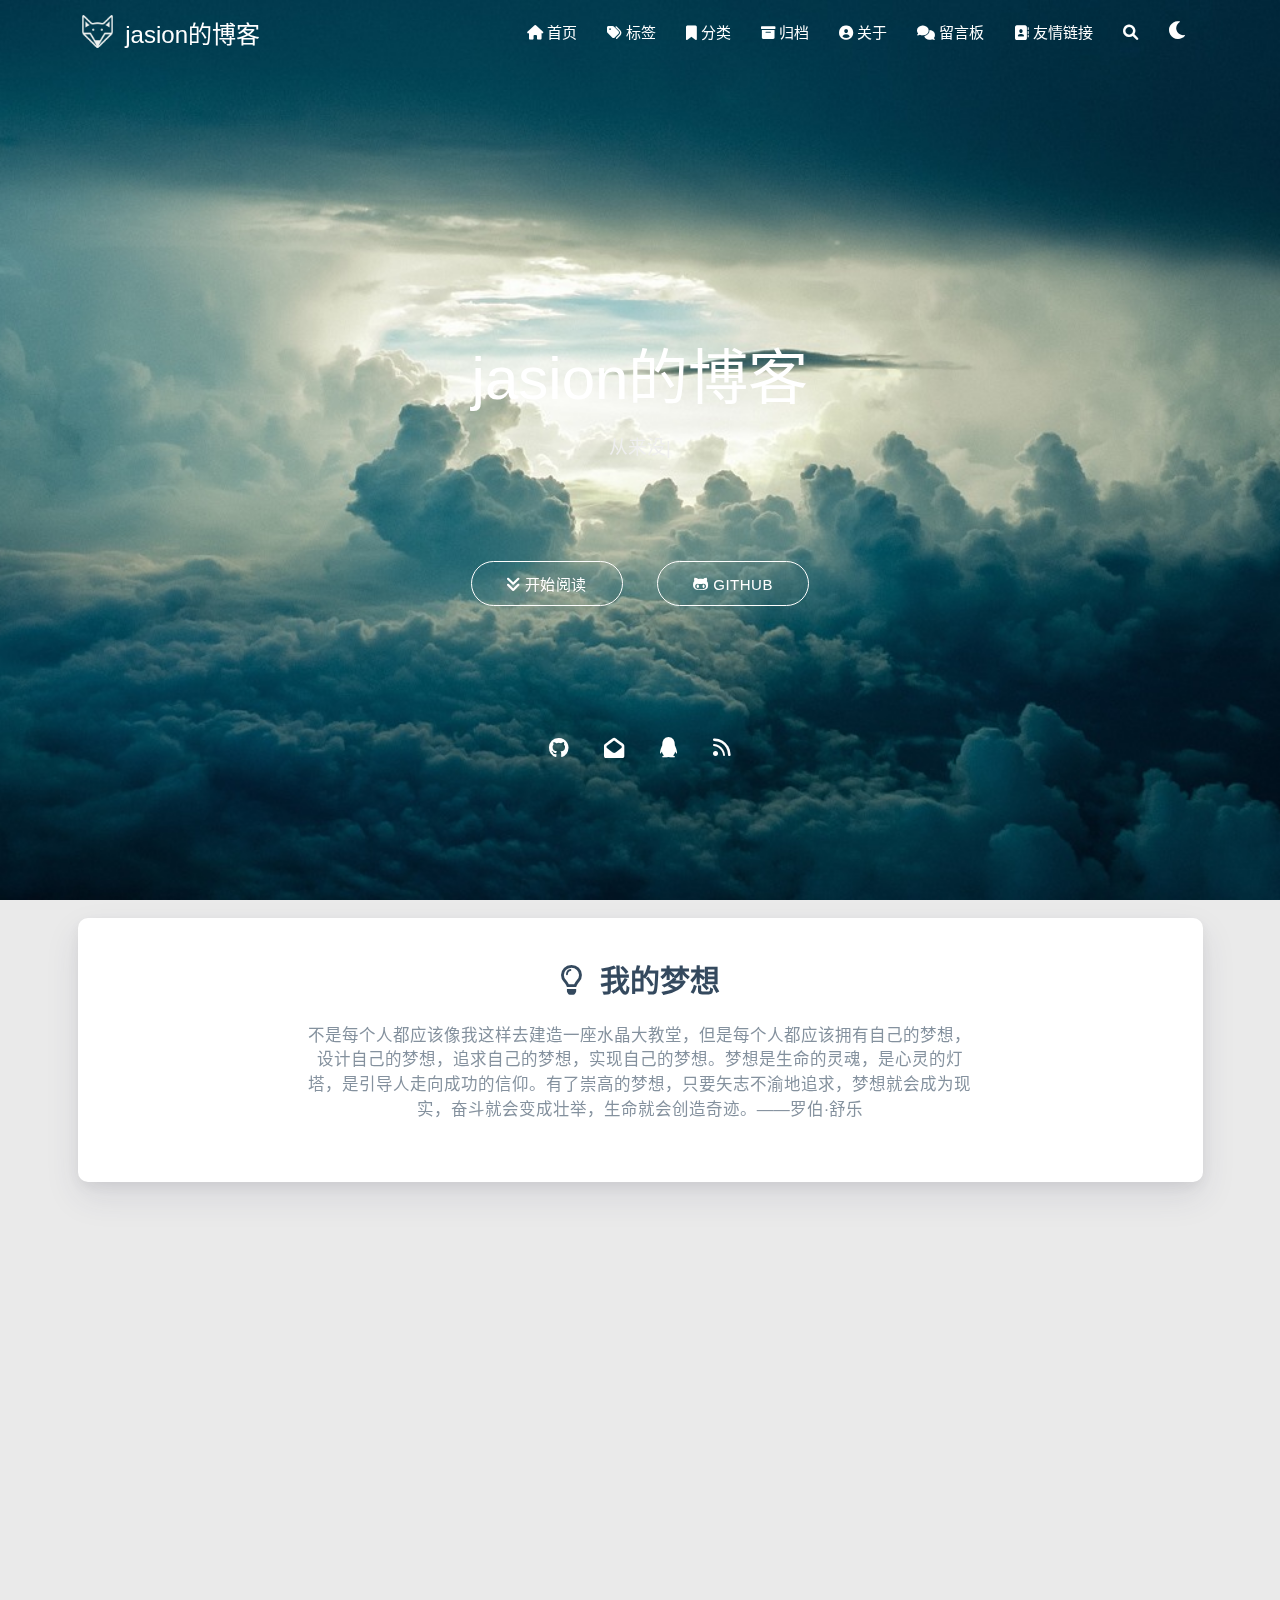
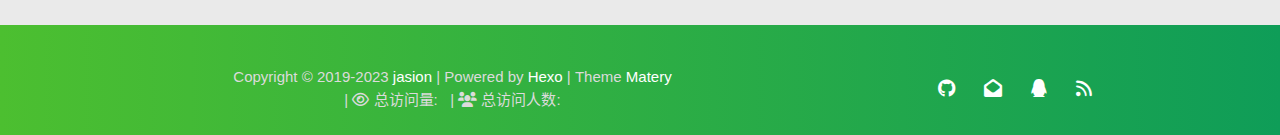
==== index.html @ 52f83e3f "Site updated: 2023-03-14 16:12:06" ====
<!DOCTYPE HTML>
<html lang="zh-CN">


<head>
    <meta charset="utf-8">
    <meta name="keywords" content="jasion的博客">
    <meta name="description" content="万物皆有裂痕，因为这是光唯一可以照进来的地方">
    <meta http-equiv="X-UA-Compatible" content="IE=edge">
    <meta name="viewport" content="width=device-width, initial-scale=1.0, user-scalable=no">
    <meta name="renderer" content="webkit|ie-stand|ie-comp">
    <meta name="mobile-web-app-capable" content="yes">
    <meta name="format-detection" content="telephone=no">
    <meta name="apple-mobile-web-app-capable" content="yes">
    <meta name="apple-mobile-web-app-status-bar-style" content="black-translucent">
    <meta name="referrer" content="no-referrer-when-downgrade">
    <!-- Global site tag (gtag.js) - Google Analytics -->


    <title>jasion的博客</title>
    <link rel="icon" type="image/png" href="/favicon.png">
    


    <!-- index cover -->
    <!-- <link rel="stylesheet preload" type="text/css" href="/css/indexcover.css"> -->
    <style>
        .carousel-control {
            width: 45px;
            height: 45px;
            line-height: 55px;
            border-radius: 45px;
            background: transparent;
            cursor: pointer;
            z-index: 100;
        }
        
        #prev-cover {
            position: absolute;
            top: 48%;
            left: 8px;
        }
        
        #next-cover {
            position: absolute;
            top: 48%;
            right: 8px;;
        }
        
        #prev-cover i {
            margin-right: 3px;
        }
        
        #next-cover i {
            margin-left: 3px;
        }
        
        .carousel-control:hover {
            background-color: rgba(0, 0, 0, .4);
        }
        
        .carousel-control i {
            color: #fff;
            font-size: 2.4rem;
        }
    </style>



<link rel="stylesheet" type="text/css" href="/libs/awesome/css/all.min.css">
<link rel="stylesheet" type="text/css" href="/libs/materialize/materialize.min.css">
<link rel="stylesheet" type="text/css" href="/libs/aos/aos.css">
<link rel="stylesheet" type="text/css" href="/libs/animate/animate.min.css">
<link rel="stylesheet" type="text/css" href="/libs/lightGallery/css/lightgallery.min.css">
<link rel="stylesheet" type="text/css" href="/css/matery.css">
<link rel="stylesheet" type="text/css" href="/css/my.css">
<link rel="stylesheet" type="text/css" href="/css/dark.css" media="none" onload="if(media!='all')media='all'">




    <link rel="stylesheet" href="/libs/tocbot/tocbot.css">
    <link rel="stylesheet" href="/css/post.css">






    <script src="/libs/jquery/jquery-3.6.0.min.js"></script>

<meta name="generator" content="Hexo 6.3.0"><link rel="alternate" href="/atom.xml" title="jasion的博客" type="application/atom+xml">
<link rel="stylesheet" href="/css/prism-tomorrow.css" type="text/css"></head>


<body>
    <header class="navbar-fixed">
    <nav id="headNav" class="bg-color nav-transparent">
        <div id="navContainer" class="nav-wrapper container">
            <div class="brand-logo">
                <a href="/" class="waves-effect waves-light">
                    
                    <img src="/medias/logo.png" class="logo-img" alt="LOGO">
                    
                    <span class="logo-span">jasion的博客</span>
                </a>
            </div>
            

<a href="#" data-target="mobile-nav" class="sidenav-trigger button-collapse"><i class="fas fa-bars"></i></a>
<ul class="right nav-menu">
  
  <li class="hide-on-med-and-down nav-item">
    
    <a href="/" class="waves-effect waves-light">
      
      <i class="fas fa-home" style="zoom: 0.6;"></i>
      
      <span>首页</span>
    </a>
    
  </li>
  
  <li class="hide-on-med-and-down nav-item">
    
    <a href="/tags" class="waves-effect waves-light">
      
      <i class="fas fa-tags" style="zoom: 0.6;"></i>
      
      <span>标签</span>
    </a>
    
  </li>
  
  <li class="hide-on-med-and-down nav-item">
    
    <a href="/categories" class="waves-effect waves-light">
      
      <i class="fas fa-bookmark" style="zoom: 0.6;"></i>
      
      <span>分类</span>
    </a>
    
  </li>
  
  <li class="hide-on-med-and-down nav-item">
    
    <a href="/archives" class="waves-effect waves-light">
      
      <i class="fas fa-archive" style="zoom: 0.6;"></i>
      
      <span>归档</span>
    </a>
    
  </li>
  
  <li class="hide-on-med-and-down nav-item">
    
    <a href="/about" class="waves-effect waves-light">
      
      <i class="fas fa-user-circle" style="zoom: 0.6;"></i>
      
      <span>关于</span>
    </a>
    
  </li>
  
  <li class="hide-on-med-and-down nav-item">
    
    <a href="/contact" class="waves-effect waves-light">
      
      <i class="fas fa-comments" style="zoom: 0.6;"></i>
      
      <span>留言板</span>
    </a>
    
  </li>
  
  <li class="hide-on-med-and-down nav-item">
    
    <a href="/friends" class="waves-effect waves-light">
      
      <i class="fas fa-address-book" style="zoom: 0.6;"></i>
      
      <span>友情链接</span>
    </a>
    
  </li>
  
  <li>
    <a href="#searchModal" class="modal-trigger waves-effect waves-light">
      <i id="searchIcon" class="fas fa-search" title="搜索" style="zoom: 0.85;"></i>
    </a>
  </li>
  <li>
    <a href="javascript:;" class="waves-effect waves-light" onclick="switchNightMode()" title="深色/浅色模式" >
      <i id="sum-moon-icon" class="fas fa-sun" style="zoom: 0.85;"></i>
    </a>
  </li>
</ul>


<div id="mobile-nav" class="side-nav sidenav">

    <div class="mobile-head bg-color">
        
        <img src="/medias/logo.png" class="logo-img circle responsive-img">
        
        <div class="logo-name">jasion的博客</div>
        <div class="logo-desc">
            
            万物皆有裂痕，因为这是光唯一可以照进来的地方
            
        </div>
    </div>

    <ul class="menu-list mobile-menu-list">
        
        <li class="m-nav-item">
	  
		<a href="/" class="waves-effect waves-light">
			
			    <i class="fa-fw fas fa-home"></i>
			
			首页
		</a>
          
        </li>
        
        <li class="m-nav-item">
	  
		<a href="/tags" class="waves-effect waves-light">
			
			    <i class="fa-fw fas fa-tags"></i>
			
			标签
		</a>
          
        </li>
        
        <li class="m-nav-item">
	  
		<a href="/categories" class="waves-effect waves-light">
			
			    <i class="fa-fw fas fa-bookmark"></i>
			
			分类
		</a>
          
        </li>
        
        <li class="m-nav-item">
	  
		<a href="/archives" class="waves-effect waves-light">
			
			    <i class="fa-fw fas fa-archive"></i>
			
			归档
		</a>
          
        </li>
        
        <li class="m-nav-item">
	  
		<a href="/about" class="waves-effect waves-light">
			
			    <i class="fa-fw fas fa-user-circle"></i>
			
			关于
		</a>
          
        </li>
        
        <li class="m-nav-item">
	  
		<a href="/contact" class="waves-effect waves-light">
			
			    <i class="fa-fw fas fa-comments"></i>
			
			留言板
		</a>
          
        </li>
        
        <li class="m-nav-item">
	  
		<a href="/friends" class="waves-effect waves-light">
			
			    <i class="fa-fw fas fa-address-book"></i>
			
			友情链接
		</a>
          
        </li>
        
        
        <li><div class="divider"></div></li>
        <li>
            <a href="https://github.com/blinkfox/hexo-theme-matery" class="waves-effect waves-light" target="_blank">
                <i class="fab fa-github-square fa-fw"></i>Fork Me
            </a>
        </li>
        
    </ul>
</div>


        </div>

        
            <style>
    .nav-transparent .github-corner {
        display: none !important;
    }

    .github-corner {
        position: absolute;
        z-index: 10;
        top: 0;
        right: 0;
        border: 0;
        transform: scale(1.1);
    }

    .github-corner svg {
        color: #0f9d58;
        fill: #fff;
        height: 64px;
        width: 64px;
    }

    .github-corner:hover .octo-arm {
        animation: a 0.56s ease-in-out;
    }

    .github-corner .octo-arm {
        animation: none;
    }

    @keyframes a {
        0%,
        to {
            transform: rotate(0);
        }
        20%,
        60% {
            transform: rotate(-25deg);
        }
        40%,
        80% {
            transform: rotate(10deg);
        }
    }
</style>

<a href="https://github.com/blinkfox/hexo-theme-matery" class="github-corner tooltipped hide-on-med-and-down" target="_blank"
   data-tooltip="Fork Me" data-position="left" data-delay="50">
    <svg viewBox="0 0 250 250" aria-hidden="true">
        <path d="M0,0 L115,115 L130,115 L142,142 L250,250 L250,0 Z"></path>
        <path d="M128.3,109.0 C113.8,99.7 119.0,89.6 119.0,89.6 C122.0,82.7 120.5,78.6 120.5,78.6 C119.2,72.0 123.4,76.3 123.4,76.3 C127.3,80.9 125.5,87.3 125.5,87.3 C122.9,97.6 130.6,101.9 134.4,103.2"
              fill="currentColor" style="transform-origin: 130px 106px;" class="octo-arm"></path>
        <path d="M115.0,115.0 C114.9,115.1 118.7,116.5 119.8,115.4 L133.7,101.6 C136.9,99.2 139.9,98.4 142.2,98.6 C133.8,88.0 127.5,74.4 143.8,58.0 C148.5,53.4 154.0,51.2 159.7,51.0 C160.3,49.4 163.2,43.6 171.4,40.1 C171.4,40.1 176.1,42.5 178.8,56.2 C183.1,58.6 187.2,61.8 190.9,65.4 C194.5,69.0 197.7,73.2 200.1,77.6 C213.8,80.2 216.3,84.9 216.3,84.9 C212.7,93.1 206.9,96.0 205.4,96.6 C205.1,102.4 203.0,107.8 198.3,112.5 C181.9,128.9 168.3,122.5 157.7,114.1 C157.9,116.9 156.7,120.9 152.7,124.9 L141.0,136.5 C139.8,137.7 141.6,141.9 141.8,141.8 Z"
              fill="currentColor" class="octo-body"></path>
    </svg>
</a>
        
    </nav>

</header>

    


<div class="carousel carousel-slider center index-cover" data-indicators="true" style="margin-top: -64px;">
    

    <div class="carousel-item  white-text bg-cover about-cover">
        <div class="container">
            <div class="row">
    <div class="col s10 offset-s1 m8 offset-m2 l8 offset-l2">
        <div class="brand">
            <div class="title center-align">
                
                jasion的博客
                
            </div>

            <div class="description center-align">
                
                <span id="subtitle"></span>
                <script src="/libs/typed/typed.js"></script>
                <script>
                    var typed = new Typed("#subtitle", {
                        strings: [ 
                            
                                "从来没有真正的绝境, 只有心灵的迷途",
                            
                                "Never really desperate, only the lost of the soul",
                            
                        ],
                        startDelay: 300,
                        typeSpeed: 100,
                        loop: true,
                        backSpeed: 50,
                        showCursor: true
                    });
                </script>
                
            </div>
        </div>
    </div>
</div>


<script>
    // 每天切换 banner 图.  Switch banner image every day.
    var bannerUrl = "/medias/banner/" + new Date().getDay() + '.jpg';
    $('.bg-cover').css('background-image', 'url(' + bannerUrl + ')');
</script>



            <div class="cover-btns">
                <a href="#indexCard" class="waves-effect waves-light btn">
                    <i class="fa fa-angle-double-down"></i>开始阅读
                </a>

                
                    <a href="https://github.com/blinkfox/hexo-theme-matery" class="waves-effect waves-light btn" target="_blank">
                        <i class="fab fa-github-alt"></i>Github
                    </a>
                
            </div>
            <div class="cover-social-link">
    <a href="https://github.com/blinkfox" class="tooltipped" target="_blank" data-tooltip="访问我的GitHub" data-position="top" data-delay="50">
        <i class="fab fa-github"></i>
    </a>



    <a href="mailto:1181062873@qq.com" class="tooltipped" target="_blank" data-tooltip="邮件联系我" data-position="top" data-delay="50">
        <i class="fas fa-envelope-open"></i>
    </a>







    <a href="tencent://AddContact/?fromId=50&fromSubId=1&subcmd=all&uin=1181062873" class="tooltipped" target="_blank" data-tooltip="QQ联系我: 1181062873" data-position="top" data-delay="50">
        <i class="fab fa-qq"></i>
    </a>







    <a href="/atom.xml" class="tooltipped" target="_blank" data-tooltip="RSS 订阅" data-position="top" data-delay="50">
        <i class="fas fa-rss"></i>
    </a>

</div>
        </div>
    </div>

    
</div>

<script>
    $(function () {
        let coverSlider = $('.carousel');

        //用户触摸轮播自动 restartPlay 是否生效
        let initUserPressedOrDraggedActive = false

        //用户触摸轮播自动 restartPlay
        function initUserPressedOrDragged(instance) {
            setInterval(() => {
                if (instance.pressed || instance.dragged) {
                    // console.log('initUserPressedOrDragged: ',instance.pressed,instance.dragged)
                    restartPlay()
                }
            }, 1000)
        }

        coverSlider.carousel({
            duration: Number('120'),
            fullWidth: true,
            indicators: 'true' === 'true',
            onCycleTo() {
                if (!initUserPressedOrDraggedActive) {
                    // console.log('initUserPressedOrDraggedActive')
                    initUserPressedOrDragged(this)
                    initUserPressedOrDraggedActive = true
                }
            },
        })

        let carouselIntervalId;
        
        // Loop to call the next cover article picture.
        let autoCarousel = function () {
            carouselIntervalId = setInterval(function () {
                coverSlider.carousel('next');
            }, 5000);
        };
        autoCarousel();
        

        function restartPlay() {
            
            clearInterval(carouselIntervalId);
            autoCarousel();
            
        };

        
        // prev and next cover post.
        $('#prev-cover').click(function () {
            coverSlider.carousel('prev');
            restartPlay();
        });
        $('#next-cover').click(function () {
            coverSlider.carousel('next');
            restartPlay();
        });
        
    });
</script>



<main class="content">

    
    <div id="indexCard" class="index-card">
        <div class="container ">
            <div class="card">
                <div class="card-content">
                    
                        <div class="dream">
    
    <div class="title center-align">
        <i class="far fa-lightbulb"></i>&nbsp;&nbsp;我的梦想
    </div>
    
    <div class="row">
        <div class="col l8 offset-l2 m10 offset-m1 s10 offset-s1 center-align text">
            不是每个人都应该像我这样去建造一座水晶大教堂，但是每个人都应该拥有自己的梦想，设计自己的梦想，追求自己的梦想，实现自己的梦想。梦想是生命的灵魂，是心灵的灯塔，是引导人走向成功的信仰。有了崇高的梦想，只要矢志不渝地追求，梦想就会成为现实，奋斗就会变成壮举，生命就会创造奇迹。——罗伯·舒乐
        </div>
    </div>
</div>

                    

                    

                    

                    
                    <div id="recommend-sections" class="recommend">
                        



                    </div>
                    
                </div>
            </div>
        </div>
    </div>
    

    

    <!-- 所有文章卡片 -->
    <article id="articles" class="container articles">
        <div class="row article-row">
            
             <!-- 隐藏某个文章 -->
            <div class="article col s12 m6 l4" data-aos="zoom-in">
                <div class="card">
                    <a href="/posts/16107/">
                        <div class="card-image">
                            
                            
                            <img src="/medias/featureimages/12.jpg" class="responsive-img" alt="Hello World">
                            
                            <span class="card-title">Hello World</span>
                        </div>
                    </a>

                    <div class="card-content article-content">
                        <div class="summary block-with-text">
                            
                                Welcome to Hexo! This is your very first post. Check documentation for more info. If you get any problems when using Hex
                            
                        </div>
                        <div class="publish-info">
                            <span class="publish-date">
                                <i class="far fa-clock fa-fw icon-date"></i>2023-02-23
                            </span>
                            <span class="publish-author">
                                
                                <i class="fas fa-user fa-fw"></i>
                                jasion
                                
                            </span>
                        </div>
                    </div>

                    
                </div>
            </div>
              <!-- 隐藏某个文章 -->
            
        </div>
    </article>

</main>




    <footer class="page-footer bg-color">
    
        <link rel="stylesheet" href="/libs/aplayer/APlayer.min.css">
<style>
    .aplayer .aplayer-lrc p {
        
        display: none;
        
        font-size: 12px;
        font-weight: 700;
        line-height: 16px !important;
    }

    .aplayer .aplayer-lrc p.aplayer-lrc-current {
        
        display: none;
        
        font-size: 15px;
        color: #42b983;
    }

    
    .aplayer.aplayer-fixed.aplayer-narrow .aplayer-body {
        left: -66px !important;
    }

    .aplayer.aplayer-fixed.aplayer-narrow .aplayer-body:hover {
        left: 0px !important;
    }

    
</style>
<div class="">
    
    <div class="row">
        <meting-js class="col l8 offset-l2 m10 offset-m1 s12"
                   server="netease"
                   type="playlist"
                   id="503838841"
                   fixed='true'
                   autoplay='false'
                   theme='#42b983'
                   loop='all'
                   order='random'
                   preload='auto'
                   volume='0.7'
                   list-folded='true'
        >
        </meting-js>
    </div>
</div>

<script src="/libs/aplayer/APlayer.min.js"></script>
<script src="/libs/aplayer/Meting.min.js"></script>

    

    <div class="container row center-align"
         style="margin-bottom: 0px !important;">
        <div class="col s12 m8 l8 copy-right">
            Copyright&nbsp;&copy;
            
                <span id="year">2019-2023</span>
            
            <a href="/about" target="_blank">jasion</a>
            |&nbsp;Powered by&nbsp;<a href="https://hexo.io/" target="_blank">Hexo</a>
            |&nbsp;Theme&nbsp;<a href="https://github.com/blinkfox/hexo-theme-matery" target="_blank">Matery</a>
            
            <br>
            
            
            
                
            
            
                <span id="busuanzi_container_site_pv">
                &nbsp;|&nbsp;<i class="far fa-eye"></i>&nbsp;总访问量:&nbsp;
                    <span id="busuanzi_value_site_pv" class="white-color"></span>
            </span>
            
            
                <span id="busuanzi_container_site_uv">
                &nbsp;|&nbsp;<i class="fas fa-users"></i>&nbsp;总访问人数:&nbsp;
                    <span id="busuanzi_value_site_uv" class="white-color"></span>
            </span>
            
            <br>

            <!-- 运行天数提醒. -->
            
            <br>
            
        </div>
        <div class="col s12 m4 l4 social-link social-statis">
    <a href="https://github.com/blinkfox" class="tooltipped" target="_blank" data-tooltip="访问我的GitHub" data-position="top" data-delay="50">
        <i class="fab fa-github"></i>
    </a>



    <a href="mailto:1181062873@qq.com" class="tooltipped" target="_blank" data-tooltip="邮件联系我" data-position="top" data-delay="50">
        <i class="fas fa-envelope-open"></i>
    </a>







    <a href="tencent://AddContact/?fromId=50&fromSubId=1&subcmd=all&uin=1181062873" class="tooltipped" target="_blank" data-tooltip="QQ联系我: 1181062873" data-position="top" data-delay="50">
        <i class="fab fa-qq"></i>
    </a>







    <a href="/atom.xml" class="tooltipped" target="_blank" data-tooltip="RSS 订阅" data-position="top" data-delay="50">
        <i class="fas fa-rss"></i>
    </a>

</div>
    </div>
</footer>

<div class="progress-bar"></div>


    <!-- 搜索遮罩框 -->
<div id="searchModal" class="modal">
    <div class="modal-content">
        <div class="search-header">
            <span class="title"><i class="fas fa-search"></i>&nbsp;&nbsp;搜索</span>
            <input type="search" id="searchInput" name="s" placeholder="请输入搜索的关键字"
                   class="search-input">
        </div>
        <div id="searchResult"></div>
    </div>
</div>

<script type="text/javascript">
$(function () {
    var searchFunc = function (path, search_id, content_id) {
        'use strict';
        $.ajax({
            url: path,
            dataType: "xml",
            success: function (xmlResponse) {
                // get the contents from search data
                var datas = $("entry", xmlResponse).map(function () {
                    return {
                        title: $("title", this).text(),
                        content: $("content", this).text(),
                        url: $("url", this).text()
                    };
                }).get();
                var $input = document.getElementById(search_id);
                var $resultContent = document.getElementById(content_id);
                $input.addEventListener('input', function () {
                    var str = '<ul class=\"search-result-list\">';
                    var keywords = this.value.trim().toLowerCase().split(/[\s\-]+/);
                    $resultContent.innerHTML = "";
                    if (this.value.trim().length <= 0) {
                        return;
                    }
                    // perform local searching
                    datas.forEach(function (data) {
                        var isMatch = true;
                        var data_title = data.title.trim().toLowerCase();
                        var data_content = data.content.trim().replace(/<[^>]+>/g, "").toLowerCase();
                        var data_url = data.url;
                        data_url = data_url.indexOf('/') === 0 ? data.url : '/' + data_url;
                        var index_title = -1;
                        var index_content = -1;
                        var first_occur = -1;
                        // only match artiles with not empty titles and contents
                        if (data_title !== '' && data_content !== '') {
                            keywords.forEach(function (keyword, i) {
                                index_title = data_title.indexOf(keyword);
                                index_content = data_content.indexOf(keyword);
                                if (index_title < 0 && index_content < 0) {
                                    isMatch = false;
                                } else {
                                    if (index_content < 0) {
                                        index_content = 0;
                                    }
                                    if (i === 0) {
                                        first_occur = index_content;
                                    }
                                }
                            });
                        }
                        // show search results
                        if (isMatch) {
                            str += "<li><a href='" + data_url + "' class='search-result-title'>" + data_title + "</a>";
                            var content = data.content.trim().replace(/<[^>]+>/g, "");
                            if (first_occur >= 0) {
                                // cut out 100 characters
                                var start = first_occur - 20;
                                var end = first_occur + 80;
                                if (start < 0) {
                                    start = 0;
                                }
                                if (start === 0) {
                                    end = 100;
                                }
                                if (end > content.length) {
                                    end = content.length;
                                }
                                var match_content = content.substr(start, end);
                                // highlight all keywords
                                keywords.forEach(function (keyword) {
                                    var regS = new RegExp(keyword, "gi");
                                    match_content = match_content.replace(regS, "<em class=\"search-keyword\">" + keyword + "</em>");
                                });

                                str += "<p class=\"search-result\">" + match_content + "...</p>"
                            }
                            str += "</li>";
                        }
                    });
                    str += "</ul>";
                    $resultContent.innerHTML = str;
                });
            }
        });
    };

    searchFunc('/search.xml', 'searchInput', 'searchResult');
});
</script>

    <!-- 白天和黑夜主题 -->
<div class="stars-con">
    <div id="stars"></div>
    <div id="stars2"></div>
    <div id="stars3"></div>  
</div>

<script>
    function switchNightMode() {
        $('<div class="Cuteen_DarkSky"><div class="Cuteen_DarkPlanet"></div></div>').appendTo($('body')),
        setTimeout(function () {
            $('body').hasClass('DarkMode') 
            ? ($('body').removeClass('DarkMode'), localStorage.setItem('isDark', '0'), $('#sum-moon-icon').removeClass("fa-sun").addClass('fa-moon')) 
            : ($('body').addClass('DarkMode'), localStorage.setItem('isDark', '1'), $('#sum-moon-icon').addClass("fa-sun").removeClass('fa-moon')),
            
            setTimeout(function () {
            $('.Cuteen_DarkSky').fadeOut(1e3, function () {
                $(this).remove()
            })
            }, 2e3)
        })
    }
</script>

    <!-- 回到顶部按钮 -->
<div id="backTop" class="top-scroll">
    <a class="btn-floating btn-large waves-effect waves-light" href="#!">
        <i class="fas fa-arrow-up"></i>
    </a>
</div>


    <script src="/libs/materialize/materialize.min.js"></script>
    <script src="/libs/masonry/masonry.pkgd.min.js"></script>
    <script src="/libs/aos/aos.js"></script>
    <script src="/libs/scrollprogress/scrollProgress.min.js"></script>
    <script src="/libs/lightGallery/js/lightgallery-all.min.js"></script>
    <script src="/js/matery.js"></script>

    

    
    
    

    <!-- 雪花特效 -->
    

    <!-- 鼠标星星特效 -->
    

     
        <script src="https://ssl.captcha.qq.com/TCaptcha.js"></script>
        <script src="/libs/others/TencentCaptcha.js"></script>
        <button id="TencentCaptcha" data-appid="xxxxxxxxxx" data-cbfn="callback" type="button" hidden></button>
    

    <!-- Baidu Analytics -->

    <!-- Baidu Push -->

<script>
    (function () {
        var bp = document.createElement('script');
        var curProtocol = window.location.protocol.split(':')[0];
        if (curProtocol === 'https') {
            bp.src = 'https://zz.bdstatic.com/linksubmit/push.js';
        } else {
            bp.src = 'http://push.zhanzhang.baidu.com/push.js';
        }
        var s = document.getElementsByTagName("script")[0];
        s.parentNode.insertBefore(bp, s);
    })();
</script>

    
    <script src="/libs/others/clicklove.js" async="async"></script>
    
    
    <script async src="/libs/others/busuanzi.pure.mini.js"></script>
    

    

    

    <!--腾讯兔小巢-->
    
    

    

    

    
    <script src="/libs/instantpage/instantpage.js" type="module"></script>
    

</body>

</html>
---- css/indexcover.css ----
.carousel-control {
    width: 45px;
    height: 45px;
    line-height: 55px;
    border-radius: 45px;
    background: transparent;
    cursor: pointer;
    z-index: 100;
}

#prev-cover {
    position: absolute;
    top: 48%;
    left: 8px;
}

#next-cover {
    position: absolute;
    top: 48%;
    right: 8px;;
}

#prev-cover i {
    margin-right: 3px;
}

#next-cover i {
    margin-left: 3px;
}

.carousel-control:hover {
    background-color: rgba(0, 0, 0, .4);
}

.carousel-control i {
    color: #fff;
    font-size: 2.4rem;
}
---- libs/lightGallery/css/lightgallery.min.css ----
@font-face{font-family:lg;src:url(../fonts/lg.ttf?22t19m) format("truetype"),url(../fonts/lg.woff?22t19m) format("woff"),url(../fonts/lg.svg?22t19m#lg) format("svg");font-weight:400;font-style:normal;font-display:block}.lg-icon{font-family:lg!important;speak:never;font-style:normal;font-weight:400;font-variant:normal;text-transform:none;line-height:1;-webkit-font-smoothing:antialiased;-moz-osx-font-smoothing:grayscale}.lg-actions .lg-next,.lg-actions .lg-prev{background-color:rgba(0,0,0,.45);border-radius:2px;color:#999;cursor:pointer;display:block;font-size:22px;margin-top:-10px;padding:8px 10px 9px;position:absolute;top:50%;z-index:1080;border:none;outline:0}.lg-actions .lg-next.disabled,.lg-actions .lg-prev.disabled{pointer-events:none;opacity:.5}.lg-actions .lg-next:hover,.lg-actions .lg-prev:hover{color:#FFF}.lg-actions .lg-next{right:20px}.lg-actions .lg-next:before{content:"\e095"}.lg-actions .lg-prev{left:20px}.lg-actions .lg-prev:after{content:"\e094"}@-webkit-keyframes lg-right-end{0%,100%{left:0}50%{left:-30px}}@-moz-keyframes lg-right-end{0%,100%{left:0}50%{left:-30px}}@-ms-keyframes lg-right-end{0%,100%{left:0}50%{left:-30px}}@keyframes lg-right-end{0%,100%{left:0}50%{left:-30px}}@-webkit-keyframes lg-left-end{0%,100%{left:0}50%{left:30px}}@-moz-keyframes lg-left-end{0%,100%{left:0}50%{left:30px}}@-ms-keyframes lg-left-end{0%,100%{left:0}50%{left:30px}}@keyframes lg-left-end{0%,100%{left:0}50%{left:30px}}.lg-outer.lg-right-end .lg-object{-webkit-animation:lg-right-end .3s;-o-animation:lg-right-end .3s;animation:lg-right-end .3s;position:relative}.lg-outer.lg-left-end .lg-object{-webkit-animation:lg-left-end .3s;-o-animation:lg-left-end .3s;animation:lg-left-end .3s;position:relative}.lg-toolbar{z-index:1082;left:0;position:absolute;top:0;width:100%;background-color:rgba(0,0,0,.45)}.lg-toolbar .lg-icon{color:#999;cursor:pointer;float:right;font-size:24px;height:47px;line-height:27px;padding:10px 0;text-align:center;width:50px;text-decoration:none!important;outline:0;background:0 0;border:none;box-shadow:none;-webkit-transition:color .2s linear;-o-transition:color .2s linear;transition:color .2s linear}.lg-toolbar .lg-icon:hover{color:#FFF}.lg-toolbar .lg-close:after{content:"\e070"}.lg-toolbar .lg-download:after{content:"\e0f2"}.lg-sub-html{background-color:rgba(0,0,0,.45);bottom:0;color:#EEE;font-size:16px;left:0;padding:10px 40px;position:fixed;right:0;text-align:center;z-index:1080}.lg-sub-html h4{margin:0;font-size:13px;font-weight:700}.lg-sub-html p{font-size:12px;margin:5px 0 0}#lg-counter{color:#999;display:inline-block;font-size:16px;padding-left:20px;padding-top:12px;vertical-align:middle}.lg-next,.lg-prev,.lg-toolbar{opacity:1;-webkit-transition:-webkit-transform .35s cubic-bezier(0,0,.25,1) 0s,opacity .35s cubic-bezier(0,0,.25,1) 0s,color .2s linear;-moz-transition:-moz-transform .35s cubic-bezier(0,0,.25,1) 0s,opacity .35s cubic-bezier(0,0,.25,1) 0s,color .2s linear;-o-transition:-o-transform .35s cubic-bezier(0,0,.25,1) 0s,opacity .35s cubic-bezier(0,0,.25,1) 0s,color .2s linear;transition:transform .35s cubic-bezier(0,0,.25,1) 0s,opacity .35s cubic-bezier(0,0,.25,1) 0s,color .2s linear}.lg-hide-items .lg-prev{opacity:0;-webkit-transform:translate3d(-10px,0,0);transform:translate3d(-10px,0,0)}.lg-hide-items .lg-next{opacity:0;-webkit-transform:translate3d(10px,0,0);transform:translate3d(10px,0,0)}.lg-hide-items .lg-toolbar{opacity:0;-webkit-transform:translate3d(0,-10px,0);transform:translate3d(0,-10px,0)}body:not(.lg-from-hash) .lg-outer.lg-start-zoom .lg-object{-webkit-transform:scale3d(.5,.5,.5);transform:scale3d(.5,.5,.5);opacity:0;-webkit-transition:-webkit-transform 250ms cubic-bezier(0,0,.25,1) 0s,opacity 250ms cubic-bezier(0,0,.25,1)!important;-moz-transition:-moz-transform 250ms cubic-bezier(0,0,.25,1) 0s,opacity 250ms cubic-bezier(0,0,.25,1)!important;-o-transition:-o-transform 250ms cubic-bezier(0,0,.25,1) 0s,opacity 250ms cubic-bezier(0,0,.25,1)!important;transition:transform 250ms cubic-bezier(0,0,.25,1) 0s,opacity 250ms cubic-bezier(0,0,.25,1)!important;-webkit-transform-origin:50% 50%;-moz-transform-origin:50% 50%;-ms-transform-origin:50% 50%;transform-origin:50% 50%}body:not(.lg-from-hash) .lg-outer.lg-start-zoom .lg-item.lg-complete .lg-object{-webkit-transform:scale3d(1,1,1);transform:scale3d(1,1,1);opacity:1}.lg-outer .lg-thumb-outer{background-color:#0D0A0A;bottom:0;position:absolute;width:100%;z-index:1080;max-height:350px;-webkit-transform:translate3d(0,100%,0);transform:translate3d(0,100%,0);-webkit-transition:-webkit-transform .25s cubic-bezier(0,0,.25,1) 0s;-moz-transition:-moz-transform .25s cubic-bezier(0,0,.25,1) 0s;-o-transition:-o-transform .25s cubic-bezier(0,0,.25,1) 0s;transition:transform .25s cubic-bezier(0,0,.25,1) 0s}.lg-outer .lg-thumb-outer.lg-grab .lg-thumb-item{cursor:-webkit-grab;cursor:-moz-grab;cursor:-o-grab;cursor:-ms-grab;cursor:grab}.lg-outer .lg-thumb-outer.lg-grabbing .lg-thumb-item{cursor:move;cursor:-webkit-grabbing;cursor:-moz-grabbing;cursor:-o-grabbing;cursor:-ms-grabbing;cursor:grabbing}.lg-outer .lg-thumb-outer.lg-dragging .lg-thumb{-webkit-transition-duration:0s!important;transition-duration:0s!important}.lg-outer.lg-thumb-open .lg-thumb-outer{-webkit-transform:translate3d(0,0,0);transform:translate3d(0,0,0)}.lg-outer .lg-thumb{padding:10px 0;height:100%;margin-bottom:-5px}.lg-outer .lg-thumb-item{cursor:pointer;float:left;overflow:hidden;height:100%;border:2px solid #FFF;border-radius:4px;margin-bottom:5px}@media (min-width:1025px){.lg-outer .lg-thumb-item{-webkit-transition:border-color .25s ease;-o-transition:border-color .25s ease;transition:border-color .25s ease}}.lg-outer .lg-thumb-item.active,.lg-outer .lg-thumb-item:hover{border-color:#a90707}.lg-outer .lg-thumb-item img{width:100%;height:100%;object-fit:cover}.lg-outer.lg-has-thumb .lg-item{padding-bottom:120px}.lg-outer.lg-can-toggle .lg-item{padding-bottom:0}.lg-outer.lg-pull-caption-up .lg-sub-html{-webkit-transition:bottom .25s ease;-o-transition:bottom .25s ease;transition:bottom .25s ease}.lg-outer.lg-pull-caption-up.lg-thumb-open .lg-sub-html{bottom:100px}.lg-outer .lg-toogle-thumb{background-color:#0D0A0A;border-radius:2px 2px 0 0;color:#999;cursor:pointer;font-size:24px;height:39px;line-height:27px;padding:5px 0;position:absolute;right:20px;text-align:center;top:-39px;width:50px;outline:0;border:none}.lg-outer .lg-toogle-thumb:after{content:"\e1ff"}.lg-outer .lg-toogle-thumb:hover{color:#FFF}.lg-outer .lg-video-cont{display:inline-block;vertical-align:middle;max-width:1140px;max-height:100%;width:100%;padding:0 5px}.lg-outer .lg-video{width:100%;height:0;padding-bottom:56.25%;overflow:hidden;position:relative}.lg-outer .lg-video .lg-object{display:inline-block;position:absolute;top:0;left:0;width:100%!important;height:100%!important}.lg-outer .lg-video .lg-video-play{width:84px;height:59px;position:absolute;left:50%;top:50%;margin-left:-42px;margin-top:-30px;z-index:1080;cursor:pointer}.lg-outer .lg-has-iframe .lg-video{-webkit-overflow-scrolling:touch;overflow:auto}.lg-outer .lg-has-vimeo .lg-video-play{background:url(../img/vimeo-play.png) no-repeat}.lg-outer .lg-has-vimeo:hover .lg-video-play{background:url(../img/vimeo-play.png) 0 -58px no-repeat}.lg-outer .lg-has-html5 .lg-video-play{background:url(../img/video-play.png) no-repeat;height:64px;margin-left:-32px;margin-top:-32px;width:64px;opacity:.8}.lg-outer .lg-has-html5:hover .lg-video-play{opacity:1}.lg-outer .lg-has-youtube .lg-video-play{background:url(../img/youtube-play.png) no-repeat}.lg-outer .lg-has-youtube:hover .lg-video-play{background:url(../img/youtube-play.png) 0 -60px no-repeat}.lg-outer .lg-video-object{width:100%!important;height:100%!important;position:absolute;top:0;left:0}.lg-outer .lg-has-video .lg-video-object{visibility:hidden}.lg-outer .lg-has-video.lg-video-playing .lg-object,.lg-outer .lg-has-video.lg-video-playing .lg-video-play{display:none}.lg-outer .lg-has-video.lg-video-playing .lg-video-object{visibility:visible}.lg-progress-bar{background-color:#333;height:5px;left:0;position:absolute;top:0;width:100%;z-index:1083;opacity:0;-webkit-transition:opacity 80ms ease 0s;-moz-transition:opacity 80ms ease 0s;-o-transition:opacity 80ms ease 0s;transition:opacity 80ms ease 0s}.lg-progress-bar .lg-progress{background-color:#a90707;height:5px;width:0}.lg-progress-bar.lg-start .lg-progress{width:100%}.lg-show-autoplay .lg-progress-bar{opacity:1}.lg-autoplay-button:after{content:"\e01d"}.lg-show-autoplay .lg-autoplay-button:after{content:"\e01a"}.lg-outer.lg-css3.lg-zoom-dragging .lg-item.lg-complete.lg-zoomable .lg-image,.lg-outer.lg-css3.lg-zoom-dragging .lg-item.lg-complete.lg-zoomable .lg-img-wrap{-webkit-transition-duration:0s;transition-duration:0s}.lg-outer.lg-use-transition-for-zoom .lg-item.lg-complete.lg-zoomable .lg-img-wrap{-webkit-transition:-webkit-transform .3s cubic-bezier(0,0,.25,1) 0s;-moz-transition:-moz-transform .3s cubic-bezier(0,0,.25,1) 0s;-o-transition:-o-transform .3s cubic-bezier(0,0,.25,1) 0s;transition:transform .3s cubic-bezier(0,0,.25,1) 0s}.lg-outer.lg-use-left-for-zoom .lg-item.lg-complete.lg-zoomable .lg-img-wrap{-webkit-transition:left .3s cubic-bezier(0,0,.25,1) 0s,top .3s cubic-bezier(0,0,.25,1) 0s;-moz-transition:left .3s cubic-bezier(0,0,.25,1) 0s,top .3s cubic-bezier(0,0,.25,1) 0s;-o-transition:left .3s cubic-bezier(0,0,.25,1) 0s,top .3s cubic-bezier(0,0,.25,1) 0s;transition:left .3s cubic-bezier(0,0,.25,1) 0s,top .3s cubic-bezier(0,0,.25,1) 0s}.lg-outer .lg-item.lg-complete.lg-zoomable .lg-img-wrap{-webkit-transform:translate3d(0,0,0);transform:translate3d(0,0,0);-webkit-backface-visibility:hidden;-moz-backface-visibility:hidden;backface-visibility:hidden}.lg-outer .lg-item.lg-complete.lg-zoomable .lg-image{-webkit-transform:scale3d(1,1,1);transform:scale3d(1,1,1);-webkit-transition:-webkit-transform .3s cubic-bezier(0,0,.25,1) 0s,opacity .15s!important;-moz-transition:-moz-transform .3s cubic-bezier(0,0,.25,1) 0s,opacity .15s!important;-o-transition:-o-transform .3s cubic-bezier(0,0,.25,1) 0s,opacity .15s!important;transition:transform .3s cubic-bezier(0,0,.25,1) 0s,opacity .15s!important;-webkit-transform-origin:0 0;-moz-transform-origin:0 0;-ms-transform-origin:0 0;transform-origin:0 0;-webkit-backface-visibility:hidden;-moz-backface-visibility:hidden;backface-visibility:hidden}#lg-zoom-in:after{content:"\e311"}#lg-actual-size{font-size:20px}#lg-actual-size:after{content:"\e033"}#lg-zoom-out{opacity:.5;pointer-events:none}#lg-zoom-out:after{content:"\e312"}.lg-zoomed #lg-zoom-out{opacity:1;pointer-events:auto}.lg-outer .lg-pager-outer{bottom:60px;left:0;position:absolute;right:0;text-align:center;z-index:1080;height:10px}.lg-outer .lg-pager-outer.lg-pager-hover .lg-pager-cont{overflow:visible}.lg-outer .lg-pager-cont{cursor:pointer;display:inline-block;overflow:hidden;position:relative;vertical-align:top;margin:0 5px}.lg-outer .lg-pager-cont:hover .lg-pager-thumb-cont{opacity:1;-webkit-transform:translate3d(0,0,0);transform:translate3d(0,0,0)}.lg-outer .lg-pager-cont.lg-pager-active .lg-pager{box-shadow:0 0 0 2px #fff inset}.lg-outer .lg-pager-thumb-cont{background-color:#fff;color:#FFF;bottom:100%;height:83px;left:0;margin-bottom:20px;margin-left:-60px;opacity:0;padding:5px;position:absolute;width:120px;border-radius:3px;-webkit-transition:opacity .15s ease 0s,-webkit-transform .15s ease 0s;-moz-transition:opacity .15s ease 0s,-moz-transform .15s ease 0s;-o-transition:opacity .15s ease 0s,-o-transform .15s ease 0s;transition:opacity .15s ease 0s,transform .15s ease 0s;-webkit-transform:translate3d(0,5px,0);transform:translate3d(0,5px,0)}.lg-outer .lg-pager-thumb-cont img{width:100%;height:100%}.lg-outer .lg-pager{background-color:rgba(255,255,255,.5);border-radius:50%;box-shadow:0 0 0 8px rgba(255,255,255,.7) inset;display:block;height:12px;-webkit-transition:box-shadow .3s ease 0s;-o-transition:box-shadow .3s ease 0s;transition:box-shadow .3s ease 0s;width:12px}.lg-outer .lg-pager:focus,.lg-outer .lg-pager:hover{box-shadow:0 0 0 8px #fff inset}.lg-outer .lg-caret{border-left:10px solid transparent;border-right:10px solid transparent;border-top:10px dashed;bottom:-10px;display:inline-block;height:0;left:50%;margin-left:-5px;position:absolute;vertical-align:middle;width:0}.lg-fullscreen:after{content:"\e20c"}.lg-fullscreen-on .lg-fullscreen:after{content:"\e20d"}.lg-outer #lg-dropdown-overlay{background-color:rgba(0,0,0,.25);bottom:0;cursor:default;left:0;position:fixed;right:0;top:0;z-index:1081;opacity:0;visibility:hidden;-webkit-transition:visibility 0s linear .18s,opacity .18s linear 0s;-o-transition:visibility 0s linear .18s,opacity .18s linear 0s;transition:visibility 0s linear .18s,opacity .18s linear 0s}.lg-outer.lg-dropdown-active #lg-dropdown-overlay,.lg-outer.lg-dropdown-active .lg-dropdown{-webkit-transition-delay:0s;transition-delay:0s;-moz-transform:translate3d(0,0,0);-o-transform:translate3d(0,0,0);-ms-transform:translate3d(0,0,0);-webkit-transform:translate3d(0,0,0);transform:translate3d(0,0,0);opacity:1;visibility:visible}.lg-outer.lg-dropdown-active #lg-share{color:#FFF}.lg-outer .lg-dropdown{background-color:#fff;border-radius:2px;font-size:14px;list-style-type:none;margin:0;padding:10px 0;position:absolute;right:0;text-align:left;top:50px;opacity:0;visibility:hidden;-moz-transform:translate3d(0,5px,0);-o-transform:translate3d(0,5px,0);-ms-transform:translate3d(0,5px,0);-webkit-transform:translate3d(0,5px,0);transform:translate3d(0,5px,0);-webkit-transition:-webkit-transform .18s linear 0s,visibility 0s linear .5s,opacity .18s linear 0s;-moz-transition:-moz-transform .18s linear 0s,visibility 0s linear .5s,opacity .18s linear 0s;-o-transition:-o-transform .18s linear 0s,visibility 0s linear .5s,opacity .18s linear 0s;transition:transform .18s linear 0s,visibility 0s linear .5s,opacity .18s linear 0s}.lg-outer .lg-dropdown:after{content:"";display:block;height:0;width:0;position:absolute;border:8px solid transparent;border-bottom-color:#FFF;right:16px;top:-16px}.lg-outer .lg-dropdown>li:last-child{margin-bottom:0}.lg-outer .lg-dropdown>li:hover .lg-icon,.lg-outer .lg-dropdown>li:hover a{color:#333}.lg-outer .lg-dropdown a{color:#333;display:block;white-space:pre;padding:4px 12px;font-family:"Open Sans","Helvetica Neue",Helvetica,Arial,sans-serif;font-size:12px}.lg-outer .lg-dropdown a:hover{background-color:rgba(0,0,0,.07)}.lg-outer .lg-dropdown .lg-dropdown-text{display:inline-block;line-height:1;margin-top:-3px;vertical-align:middle}.lg-outer .lg-dropdown .lg-icon{color:#333;display:inline-block;float:none;font-size:20px;height:auto;line-height:1;margin-right:8px;padding:0;vertical-align:middle;width:auto}.lg-outer,.lg-outer .lg,.lg-outer .lg-inner{height:100%;width:100%}.lg-outer #lg-share{position:relative}.lg-outer #lg-share:after{content:"\e80d"}.lg-outer #lg-share-facebook .lg-icon{color:#3b5998}.lg-outer #lg-share-facebook .lg-icon:after{content:"\e904"}.lg-outer #lg-share-twitter .lg-icon{color:#00aced}.lg-outer #lg-share-twitter .lg-icon:after{content:"\e907"}.lg-outer #lg-share-googleplus .lg-icon{color:#dd4b39}.lg-outer #lg-share-googleplus .lg-icon:after{content:"\e905"}.lg-outer #lg-share-pinterest .lg-icon{color:#cb2027}.lg-outer #lg-share-pinterest .lg-icon:after{content:"\e906"}.lg-outer .lg-img-rotate{position:absolute;padding:0 5px;left:0;right:0;top:0;bottom:0;-webkit-transition:-webkit-transform .3s cubic-bezier(.32,0,.67,0) 0s;-moz-transition:-moz-transform .3s cubic-bezier(.32,0,.67,0) 0s;-o-transition:-o-transform .3s cubic-bezier(.32,0,.67,0) 0s;transition:transform .3s cubic-bezier(.32,0,.67,0) 0s}.lg-rotate-left:after{content:"\e900"}.lg-rotate-right:after{content:"\e901"}.lg-icon.lg-flip-hor,.lg-icon.lg-flip-ver{font-size:26px}.lg-flip-ver:after{content:"\e903"}.lg-flip-hor:after{content:"\e902"}.lg-group:after{content:"";display:table;clear:both}.lg-outer{position:fixed;top:0;left:0;z-index:1050;text-align:left;opacity:0;outline:0;-webkit-transition:opacity .15s ease 0s;-o-transition:opacity .15s ease 0s;transition:opacity .15s ease 0s}.lg-outer *{-webkit-box-sizing:border-box;-moz-box-sizing:border-box;box-sizing:border-box}.lg-outer.lg-visible{opacity:1}.lg-outer.lg-css3 .lg-item.lg-current,.lg-outer.lg-css3 .lg-item.lg-next-slide,.lg-outer.lg-css3 .lg-item.lg-prev-slide{-webkit-transition-duration:inherit!important;transition-duration:inherit!important;-webkit-transition-timing-function:inherit!important;transition-timing-function:inherit!important}.lg-outer.lg-css3.lg-dragging .lg-item.lg-current,.lg-outer.lg-css3.lg-dragging .lg-item.lg-next-slide,.lg-outer.lg-css3.lg-dragging .lg-item.lg-prev-slide{-webkit-transition-duration:0s!important;transition-duration:0s!important;opacity:1}.lg-outer.lg-grab img.lg-object{cursor:-webkit-grab;cursor:-moz-grab;cursor:-o-grab;cursor:-ms-grab;cursor:grab}.lg-outer.lg-grabbing img.lg-object{cursor:move;cursor:-webkit-grabbing;cursor:-moz-grabbing;cursor:-o-grabbing;cursor:-ms-grabbing;cursor:grabbing}.lg-outer .lg{position:relative;overflow:hidden;margin-left:auto;margin-right:auto;max-width:100%;max-height:100%}.lg-outer .lg-inner{position:absolute;left:0;top:0;white-space:nowrap}.lg-outer .lg-item{background:url(../img/loading.gif) center center no-repeat;display:none!important}.lg-outer.lg-css .lg-current,.lg-outer.lg-css3 .lg-current,.lg-outer.lg-css3 .lg-next-slide,.lg-outer.lg-css3 .lg-prev-slide{display:inline-block!important}.lg-outer .lg-img-wrap,.lg-outer .lg-item{display:inline-block;text-align:center;position:absolute;width:100%;height:100%}.lg-outer .lg-img-wrap:before,.lg-outer .lg-item:before{content:"";display:inline-block;height:50%;width:1px;margin-right:-1px}.lg-outer .lg-img-wrap{position:absolute;padding:0 5px;left:0;right:0;top:0;bottom:0}.lg-outer .lg-item.lg-complete{background-image:none}.lg-outer .lg-item.lg-current{z-index:1060}.lg-outer .lg-image{display:inline-block;vertical-align:middle;max-width:100%;max-height:100%;width:auto!important;height:auto!important}.lg-outer.lg-show-after-load .lg-item .lg-object,.lg-outer.lg-show-after-load .lg-item .lg-video-play{opacity:0;-webkit-transition:opacity .15s ease 0s;-o-transition:opacity .15s ease 0s;transition:opacity .15s ease 0s}.lg-outer.lg-show-after-load .lg-item.lg-complete .lg-object,.lg-outer.lg-show-after-load .lg-item.lg-complete .lg-video-play{opacity:1}.lg-outer .lg-empty-html,.lg-outer.lg-hide-download #lg-download{display:none}.lg-backdrop{position:fixed;top:0;left:0;right:0;bottom:0;z-index:1040;background-color:#000;opacity:0;-webkit-transition:opacity .15s ease 0s;-o-transition:opacity .15s ease 0s;transition:opacity .15s ease 0s}.lg-backdrop.in{opacity:1}.lg-css3.lg-no-trans .lg-current,.lg-css3.lg-no-trans .lg-next-slide,.lg-css3.lg-no-trans .lg-prev-slide{-webkit-transition:none 0s ease 0s!important;-moz-transition:none 0s ease 0s!important;-o-transition:none 0s ease 0s!important;transition:none 0s ease 0s!important}.lg-css3.lg-use-css3 .lg-item,.lg-css3.lg-use-left .lg-item{-webkit-backface-visibility:hidden;-moz-backface-visibility:hidden;backface-visibility:hidden}.lg-css3.lg-fade .lg-item{opacity:0}.lg-css3.lg-fade .lg-item.lg-current{opacity:1}.lg-css3.lg-fade .lg-item.lg-current,.lg-css3.lg-fade .lg-item.lg-next-slide,.lg-css3.lg-fade .lg-item.lg-prev-slide{-webkit-transition:opacity .1s ease 0s;-moz-transition:opacity .1s ease 0s;-o-transition:opacity .1s ease 0s;transition:opacity .1s ease 0s}.lg-css3.lg-slide.lg-use-css3 .lg-item{opacity:0}.lg-css3.lg-slide.lg-use-css3 .lg-item.lg-prev-slide{-webkit-transform:translate3d(-100%,0,0);transform:translate3d(-100%,0,0)}.lg-css3.lg-slide.lg-use-css3 .lg-item.lg-next-slide{-webkit-transform:translate3d(100%,0,0);transform:translate3d(100%,0,0)}.lg-css3.lg-slide.lg-use-css3 .lg-item.lg-current{-webkit-transform:translate3d(0,0,0);transform:translate3d(0,0,0);opacity:1}.lg-css3.lg-slide.lg-use-css3 .lg-item.lg-current,.lg-css3.lg-slide.lg-use-css3 .lg-item.lg-next-slide,.lg-css3.lg-slide.lg-use-css3 .lg-item.lg-prev-slide{-webkit-transition:-webkit-transform 1s cubic-bezier(0,0,.25,1) 0s,opacity .1s ease 0s;-moz-transition:-moz-transform 1s cubic-bezier(0,0,.25,1) 0s,opacity .1s ease 0s;-o-transition:-o-transform 1s cubic-bezier(0,0,.25,1) 0s,opacity .1s ease 0s;transition:transform 1s cubic-bezier(0,0,.25,1) 0s,opacity .1s ease 0s}.lg-css3.lg-slide.lg-use-left .lg-item{opacity:0;position:absolute;left:0}.lg-css3.lg-slide.lg-use-left .lg-item.lg-prev-slide{left:-100%}.lg-css3.lg-slide.lg-use-left .lg-item.lg-next-slide{left:100%}.lg-css3.lg-slide.lg-use-left .lg-item.lg-current{left:0;opacity:1}.lg-css3.lg-slide.lg-use-left .lg-item.lg-current,.lg-css3.lg-slide.lg-use-left .lg-item.lg-next-slide,.lg-css3.lg-slide.lg-use-left .lg-item.lg-prev-slide{-webkit-transition:left 1s cubic-bezier(0,0,.25,1) 0s,opacity .1s ease 0s;-moz-transition:left 1s cubic-bezier(0,0,.25,1) 0s,opacity .1s ease 0s;-o-transition:left 1s cubic-bezier(0,0,.25,1) 0s,opacity .1s ease 0s;transition:left 1s cubic-bezier(0,0,.25,1) 0s,opacity .1s ease 0s}
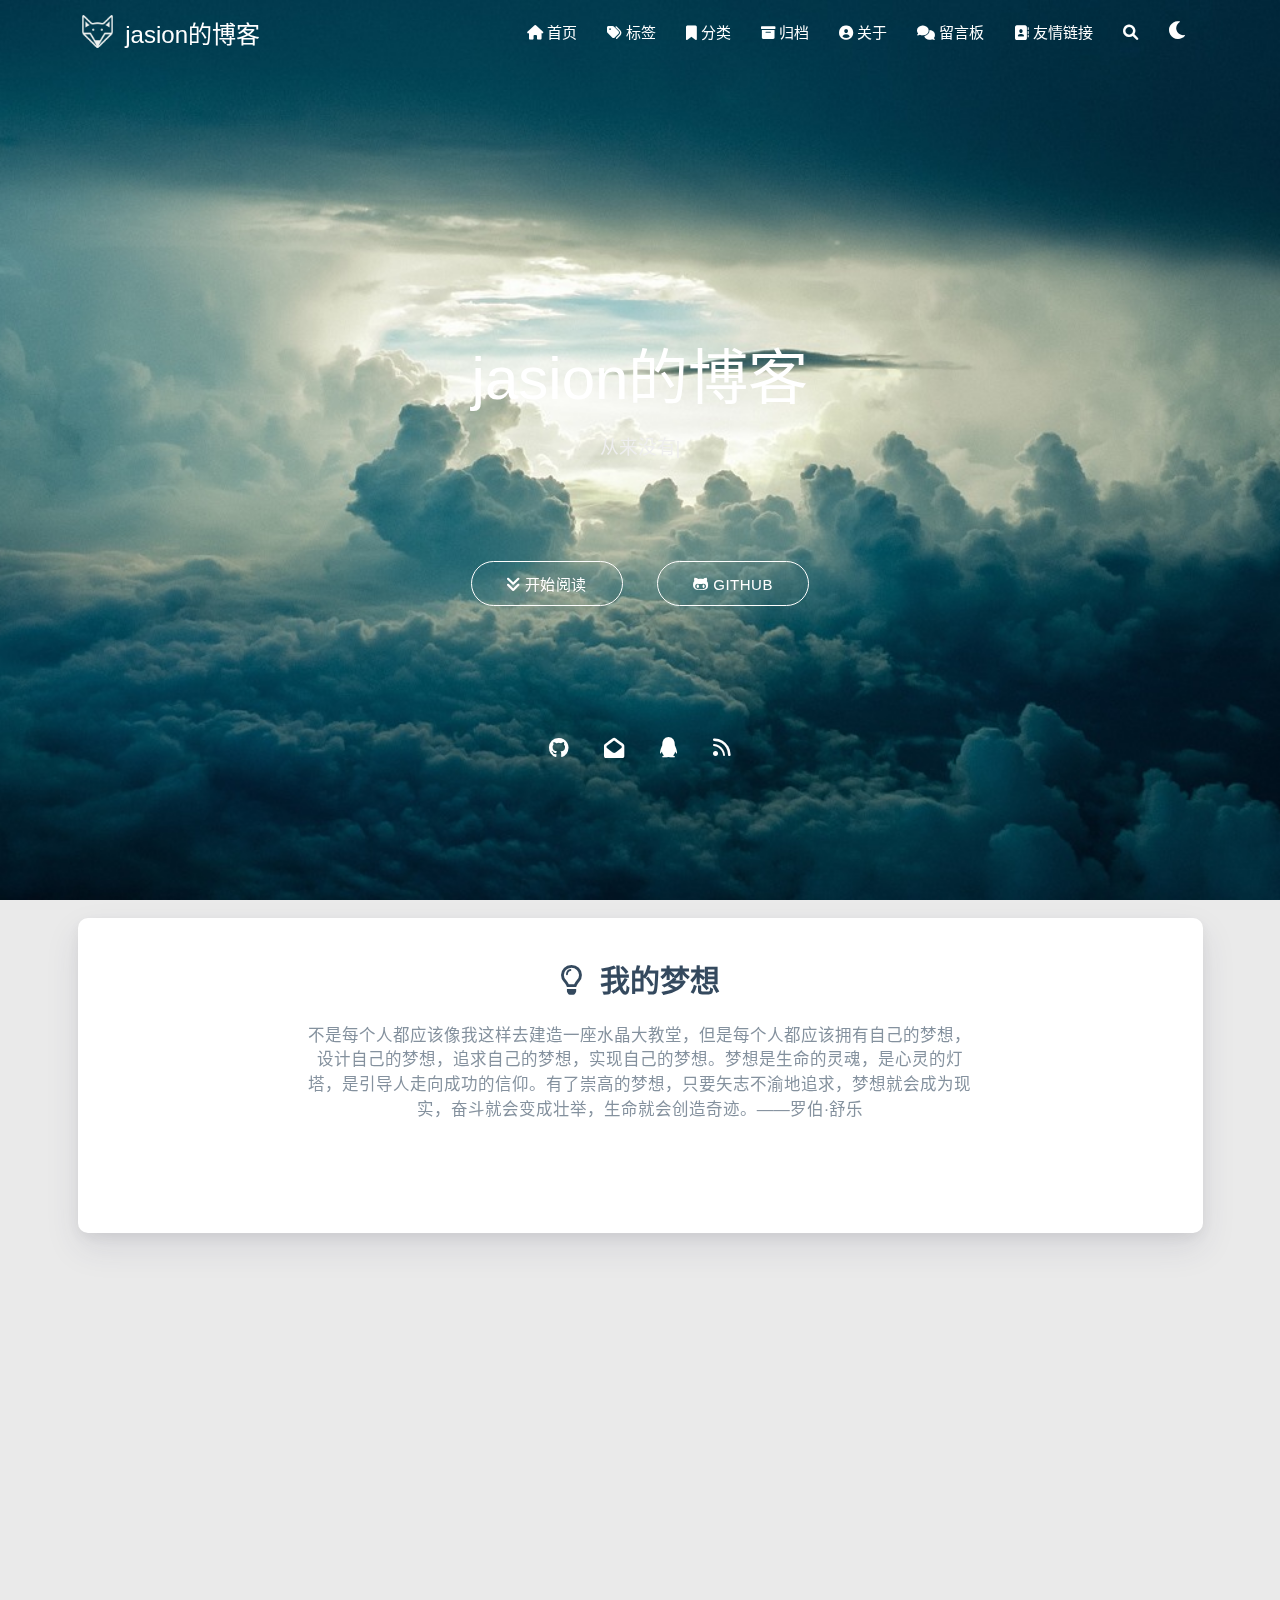
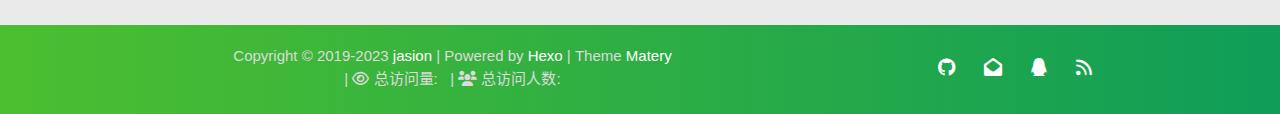
==== commit bd39861d: "Site updated: 2023-03-14 16:25:04" ====
--- a/index.html
+++ b/index.html
@@ -432,13 +432,13 @@
                 
             </div>
             <div class="cover-social-link">
-    <a href="https://github.com/blinkfox" class="tooltipped" target="_blank" data-tooltip="访问我的GitHub" data-position="top" data-delay="50">
+    <a href="https://jc221221.github.io/" class="tooltipped" target="_blank" data-tooltip="访问我的GitHub" data-position="top" data-delay="50">
         <i class="fab fa-github"></i>
     </a>
 
 
 
-    <a href="mailto:1181062873@qq.com" class="tooltipped" target="_blank" data-tooltip="邮件联系我" data-position="top" data-delay="50">
+    <a href="mailto:2352802143@qq.com" class="tooltipped" target="_blank" data-tooltip="邮件联系我" data-position="top" data-delay="50">
         <i class="fas fa-envelope-open"></i>
     </a>
 
@@ -448,7 +448,7 @@
 
 
 
-    <a href="tencent://AddContact/?fromId=50&fromSubId=1&subcmd=all&uin=1181062873" class="tooltipped" target="_blank" data-tooltip="QQ联系我: 1181062873" data-position="top" data-delay="50">
+    <a href="tencent://AddContact/?fromId=50&fromSubId=1&subcmd=all&uin=2352802143" class="tooltipped" target="_blank" data-tooltip="QQ联系我: 2352802143" data-position="top" data-delay="50">
         <i class="fab fa-qq"></i>
     </a>
 
@@ -557,6 +557,47 @@
                     
 
                     
+                        <link rel="stylesheet" href="/libs/aplayer/APlayer.min.css">
+<style>
+    .aplayer .aplayer-lrc p {
+        
+        font-size: 12px;
+        font-weight: 700;
+        line-height: 16px !important;
+    }
+
+    .aplayer .aplayer-lrc p.aplayer-lrc-current {
+        
+        font-size: 15px;
+        color: #42b983;
+    }
+
+    
+</style>
+<div class="music-player">
+    
+    <div class="row">
+        <meting-js class="col l8 offset-l2 m10 offset-m1 s12"
+                   server=""
+                   type=""
+                   id=""
+                   fixed='false'
+                   autoplay='false'
+                   theme='#42b983'
+                   loop='all'
+                   order='list'
+                   preload='auto'
+                   volume='0.7'
+                   list-folded='false'
+        >
+        </meting-js>
+    </div>
+</div>
+
+<script src="/libs/aplayer/APlayer.min.js"></script>
+<script src="/libs/aplayer/Meting.min.js"></script>
+
+                        
 
                     
 
@@ -627,60 +668,6 @@
 
     <footer class="page-footer bg-color">
     
-        <link rel="stylesheet" href="/libs/aplayer/APlayer.min.css">
-<style>
-    .aplayer .aplayer-lrc p {
-        
-        display: none;
-        
-        font-size: 12px;
-        font-weight: 700;
-        line-height: 16px !important;
-    }
-
-    .aplayer .aplayer-lrc p.aplayer-lrc-current {
-        
-        display: none;
-        
-        font-size: 15px;
-        color: #42b983;
-    }
-
-    
-    .aplayer.aplayer-fixed.aplayer-narrow .aplayer-body {
-        left: -66px !important;
-    }
-
-    .aplayer.aplayer-fixed.aplayer-narrow .aplayer-body:hover {
-        left: 0px !important;
-    }
-
-    
-</style>
-<div class="">
-    
-    <div class="row">
-        <meting-js class="col l8 offset-l2 m10 offset-m1 s12"
-                   server="netease"
-                   type="playlist"
-                   id="503838841"
-                   fixed='true'
-                   autoplay='false'
-                   theme='#42b983'
-                   loop='all'
-                   order='random'
-                   preload='auto'
-                   volume='0.7'
-                   list-folded='true'
-        >
-        </meting-js>
-    </div>
-</div>
-
-<script src="/libs/aplayer/APlayer.min.js"></script>
-<script src="/libs/aplayer/Meting.min.js"></script>
-
-    
 
     <div class="container row center-align"
          style="margin-bottom: 0px !important;">
@@ -719,13 +706,13 @@
             
         </div>
         <div class="col s12 m4 l4 social-link social-statis">
-    <a href="https://github.com/blinkfox" class="tooltipped" target="_blank" data-tooltip="访问我的GitHub" data-position="top" data-delay="50">
+    <a href="https://jc221221.github.io/" class="tooltipped" target="_blank" data-tooltip="访问我的GitHub" data-position="top" data-delay="50">
         <i class="fab fa-github"></i>
     </a>
 
 
 
-    <a href="mailto:1181062873@qq.com" class="tooltipped" target="_blank" data-tooltip="邮件联系我" data-position="top" data-delay="50">
+    <a href="mailto:2352802143@qq.com" class="tooltipped" target="_blank" data-tooltip="邮件联系我" data-position="top" data-delay="50">
         <i class="fas fa-envelope-open"></i>
     </a>
 
@@ -735,7 +722,7 @@
 
 
 
-    <a href="tencent://AddContact/?fromId=50&fromSubId=1&subcmd=all&uin=1181062873" class="tooltipped" target="_blank" data-tooltip="QQ联系我: 1181062873" data-position="top" data-delay="50">
+    <a href="tencent://AddContact/?fromId=50&fromSubId=1&subcmd=all&uin=2352802143" class="tooltipped" target="_blank" data-tooltip="QQ联系我: 2352802143" data-position="top" data-delay="50">
         <i class="fab fa-qq"></i>
     </a>
 
